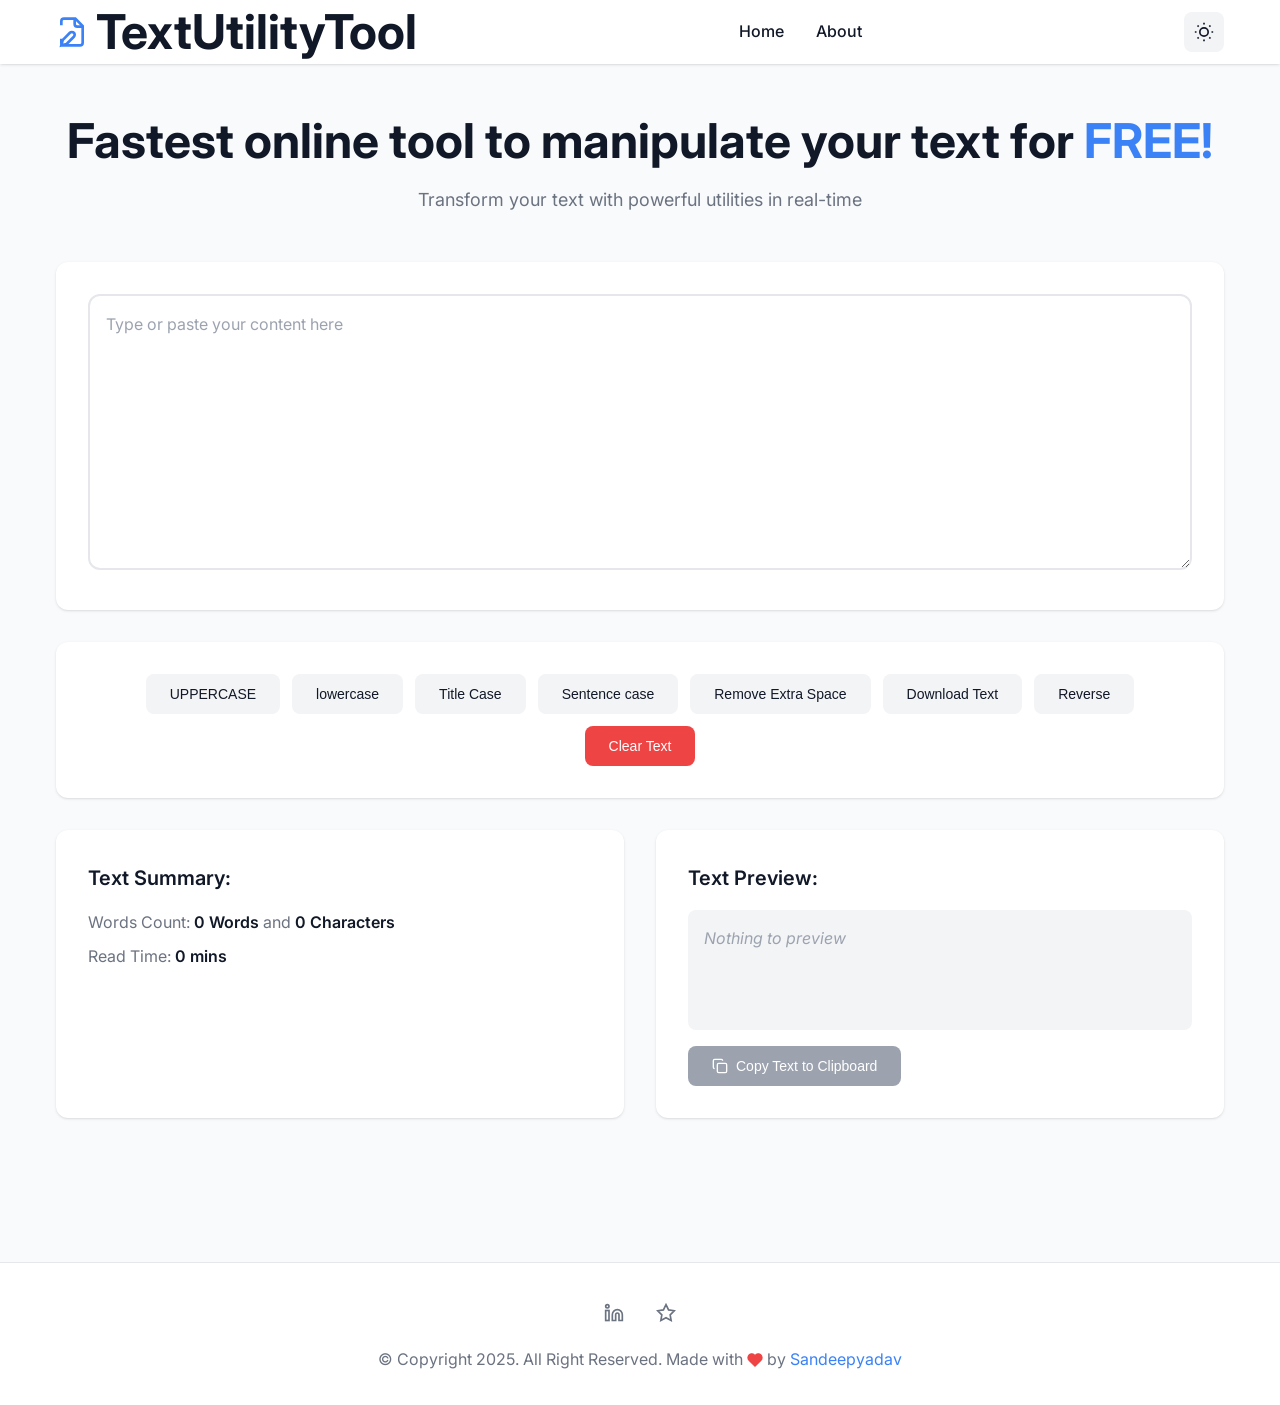
==== index.html @ ea77a511 "Add files via upload" ====
<!DOCTYPE html>
<html lang="en">
<head>
    <meta charset="UTF-8">
    <meta name="viewport" content="width=device-width, initial-scale=1.0">
    <title>TextUtility - Free Online Text Manipulation Tool</title>
    <meta name="description" content="Transform your text with our free online utility tool. Convert to uppercase, lowercase, title case, sentence case, and more!">
    <link rel="stylesheet" href="styles.css">
    <link rel="preconnect" href="https://fonts.googleapis.com">
    <link rel="preconnect" href="https://fonts.gstatic.com" crossorigin>
    <link href="https://fonts.googleapis.com/css2?family=Inter:wght@400;500;600;700&display=swap" rel="stylesheet">
</head>
<body>
    <!-- Header -->
    <header class="header">
        <div class="container">
            <div class="header-content">
                <div class="logo">
                    <svg class="logo-icon" viewBox="0 0 24 24" fill="none" stroke="currentColor" stroke-width="2">
                        <path d="M4 7V4a2 2 0 0 1 2-2h8.5L20 7.5V20a2 2 0 0 1-2 2H6a2 2 0 0 1-2-2v-3"/>
                        <path d="M14 2v4a2 2 0 0 0 2 2h4"/>
                        <path d="M10.42 12.61a2.1 2.1 0 1 1 2.97 2.97L7.95 21 4 22l1-3.95 5.42-5.44Z"/>
                    </svg>
                    <h1>TextUtilityTool</h1>
                </div>
                
                <nav class="nav">
                    <a href="#" class="nav-link">Home</a>
                    <a href="about.html" class="nav-link">About</a>

                </nav>
                
                <button class="theme-toggle" id="themeToggle">
                    <svg class="sun-icon" viewBox="0 0 24 24" fill="none" stroke="currentColor" stroke-width="2">
                        <circle cx="12" cy="12" r="5"/>
                        <path d="M12 1v2M12 21v2M4.22 4.22l1.42 1.42M18.36 18.36l1.42 1.42M1 12h2M21 12h2M4.22 19.78l1.42-1.42M18.36 5.64l1.42-1.42"/>
                    </svg>
                    <svg class="moon-icon" viewBox="0 0 24 24" fill="none" stroke="currentColor" stroke-width="2">
                        <path d="M21 12.79A9 9 0 1 1 11.21 3 7 7 0 0 0 21 12.79z"/>
                    </svg>
                </button>
            </div>
        </div>
    </header>

    <!-- Main Content -->
    <main class="main">
        <div class="container">
            <!-- Hero Section -->
            <div class="hero">
                <h1 class="hero-title">
                    Fastest online tool to manipulate your text for 
                    <span class="highlight">FREE!</span>
                </h1>
                <p class="hero-subtitle">
                    Transform your text with powerful utilities in real-time
                </p>
            </div>

            <!-- Text Input Section -->
            <div class="card">
                <textarea 
                    id="textInput" 
                    class="text-input" 
                    placeholder="Type or paste your content here"
                    rows="10"
                ></textarea>
            </div>

            <!-- Action Buttons -->
            <div class="card">
                <div class="button-grid">
                    <button class="btn btn-primary" onclick="transformText('uppercase')">UPPERCASE</button>
                    <button class="btn btn-primary" onclick="transformText('lowercase')">lowercase</button>
                    <button class="btn btn-primary" onclick="transformText('titleCase')">Title Case</button>
                    <button class="btn btn-primary" onclick="transformText('sentenceCase')">Sentence case</button>
                    <button class="btn btn-primary" onclick="transformText('removeExtraSpace')">Remove Extra Space</button>
					<button class="btn btn-primary" onclick="downloadText()">Download Text</button>
                    <button class="btn btn-primary" onclick="transformText('reverseText')">Reverse</button>


                    <button class="btn btn-danger" onclick="transformText('clearText')">Clear Text</button>
                </div>
            </div>

            <!-- Summary and Preview -->
            <div class="grid">
                <!-- Text Summary -->
                <div class="card">
                    <h3 class="card-title">Text Summary:</h3>
                    <div class="summary-content">
                        <p class="summary-text">
                            Words Count: <span class="summary-value" id="wordCount">0 Words</span> and 
                            <span class="summary-value" id="charCount">0 Characters</span>
                        </p>
                        <p class="summary-text">
                            Read Time: <span class="summary-value" id="readTime">0 mins</span>
                        </p>
                    </div>
                </div>

                <!-- Text Preview -->
                <div class="card">
                    <h3 class="card-title">Text Preview:</h3>
                    <div class="preview-content" id="textPreview">
                        <p class="preview-placeholder">Nothing to preview</p>
                    </div>
                    <button class="btn btn-copy" id="copyBtn" onclick="copyToClipboard()">
                        <svg class="copy-icon" viewBox="0 0 24 24" fill="none" stroke="currentColor" stroke-width="2">
                            <rect width="14" height="14" x="8" y="8" rx="2" ry="2"/>
                            <path d="M4 16c-1.1 0-2-.9-2-2V4c0-1.1.9-2 2-2h10c1.1 0 2 .9 2 2"/>
                        </svg>
                        <svg class="check-icon" viewBox="0 0 24 24" fill="none" stroke="currentColor" stroke-width="2">
                            <polyline points="20,6 9,17 4,12"/>
                        </svg>
                        <span class="copy-text">Copy Text to Clipboard</span>
                        <span class="copied-text">Copied!</span>
                    </button>
                </div>
            </div>
        </div>
    </main>

    <!-- Footer -->
    <footer class="footer">
        <div class="container">
            <div class="footer-content">
                <div class="social-links">
                    <a href="https://github.com/Sandeepyadav226028" class="social-link">
                        <svg viewBox="0 0 24 24" fill="none" stroke="currentColor" stroke-width="2">
                            <path d="M16 8a6 6 0 0 1 6 6v7h-4v-7a2 2 0 0 0-2-2 2 2 0 0 0-2 2v7h-4v-7a6 6 0 0 1 6-6z"/>
                            <rect width="4" height="12" x="2" y="9"/>
                            <circle cx="4" cy="4" r="2"/>
                        </svg>
                    </a>
                    <a href="#" class="social-link">
                        <svg viewBox="0 0 24 24" fill="none" stroke="currentColor" stroke-width="2">
                            <path d="M12 2l3.09 6.26L22 9.27l-5 4.87 1.18 6.88L12 17.77l-6.18 3.25L7 14.14 2 9.27l6.91-1.01L12 2z"/>
                        </svg>
                    </a>
                </div>
                
                <p class="footer-text">
                    © Copyright 2025. All Right Reserved. Made with 
                    <svg class="heart-icon" viewBox="0 0 24 24" fill="currentColor" stroke="currentColor" stroke-width="2">
                        <path d="M20.84 4.61a5.5 5.5 0 0 0-7.78 0L12 5.67l-1.06-1.06a5.5 5.5 0 0 0-7.78 7.78l1.06 1.06L12 21.23l7.78-7.78 1.06-1.06a5.5 5.5 0 0 0 0-7.78z"/>
                    </svg>
                    by <a href="#" class="footer-link">Sandeepyadav</a>
                </p>
            </div>
        </div>
    </footer>

    <script src="script.js"></script>
</body>
</html>
---- styles.css ----
/* Reset and Base Styles */
* {
    margin: 0;
    padding: 0;
    box-sizing: border-box;
}

:root {
    /* Light theme colors */
    --bg-primary: #f9fafb;
    --bg-secondary: #ffffff;
    --bg-tertiary: #f3f4f6;
    --text-primary: #111827;
    --text-secondary: #6b7280;
    --text-tertiary: #9ca3af;
    --border-color: #e5e7eb;
    --accent-color: #3b82f6;
    --accent-hover: #2563eb;
    --danger-color: #ef4444;
    --danger-hover: #dc2626;
    --shadow: 0 1px 3px 0 rgb(0 0 0 / 0.1), 0 1px 2px -1px rgb(0 0 0 / 0.1);
    --shadow-lg: 0 10px 15px -3px rgb(0 0 0 / 0.1), 0 4px 6px -4px rgb(0 0 0 / 0.1);
}

[data-theme="dark"] {
    /* Dark theme colors */
    --bg-primary: #111827;
    --bg-secondary: #1f2937;
    --bg-tertiary: #374151;
    --text-primary: #f9fafb;
    --text-secondary: #d1d5db;
    --text-tertiary: #9ca3af;
    --border-color: #4b5563;
    --accent-color: #3b82f6;
    --accent-hover: #60a5fa;
    --danger-color: #ef4444;
    --danger-hover: #f87171;
    --shadow: 0 1px 3px 0 rgb(0 0 0 / 0.3), 0 1px 2px -1px rgb(0 0 0 / 0.3);
    --shadow-lg: 0 10px 15px -3px rgb(0 0 0 / 0.3), 0 4px 6px -4px rgb(0 0 0 / 0.3);
}

body {
    font-family: 'Inter', -apple-system, BlinkMacSystemFont, 'Segoe UI', Roboto, sans-serif;
    background-color: var(--bg-primary);
    color: var(--text-primary);
    line-height: 1.6;
    transition: background-color 0.3s ease, color 0.3s ease;
    min-height: 100vh;
}

.container {
    max-width: 1200px;
    margin: 0 auto;
    padding: 0 1rem;
}

/* Header Styles */
.header {
    background-color: var(--bg-secondary);
    box-shadow: var(--shadow);
    position: sticky;
    top: 0;
    z-index: 100;
    transition: background-color 0.3s ease;
}

.header-content {
    display: flex;
    justify-content: space-between;
    align-items: center;
    height: 4rem;
}

.logo {
    display: flex;
    align-items: center;
    gap: 0.5rem;
    font-size: 1.5rem;
    font-weight: 700;
    color: var(--text-primary);
    text-decoration: none;
}

.logo-icon {
    width: 2rem;
    height: 2rem;
    color: var(--accent-color);
}

.nav {
    display: flex;
    gap: 2rem;
}

.nav-link {
    color: var(--text-primary);
    text-decoration: none;
    font-weight: 500;
    transition: color 0.2s ease;
}

.nav-link:hover {
    color: var(--accent-color);
}

.theme-toggle {
    background: var(--bg-tertiary);
    border: none;
    border-radius: 0.5rem;
    padding: 0.5rem;
    cursor: pointer;
    transition: all 0.2s ease;
    position: relative;
    width: 2.5rem;
    height: 2.5rem;
}

.theme-toggle:hover {
    background: var(--border-color);
}

.theme-toggle svg {
    width: 1.25rem;
    height: 1.25rem;
    color: var(--text-primary);
    position: absolute;
    top: 50%;
    left: 50%;
    transform: translate(-50%, -50%);
    transition: opacity 0.2s ease;
}

.sun-icon {
    opacity: 1;
}

.moon-icon {
    opacity: 0;
}

[data-theme="dark"] .sun-icon {
    opacity: 0;
}

[data-theme="dark"] .moon-icon {
    opacity: 1;
}

/* Main Content */
.main {
    padding: 3rem 0;
}

.hero {
    text-align: center;
    margin-bottom: 3rem;
}

.hero-title {
    font-size: clamp(2rem, 5vw, 3rem);
    font-weight: 700;
    margin-bottom: 1rem;
    line-height: 1.2;
}

.highlight {
    color: var(--accent-color);
}

.hero-subtitle {
    font-size: 1.125rem;
    color: var(--text-secondary);
    max-width: 600px;
    margin: 0 auto;
}

/* Card Styles */
.card {
    background-color: var(--bg-secondary);
    border-radius: 0.75rem;
    padding: 2rem;
    box-shadow: var(--shadow);
    margin-bottom: 2rem;
    transition: background-color 0.3s ease;
}

.card-title {
    font-size: 1.25rem;
    font-weight: 600;
    margin-bottom: 1rem;
    color: var(--text-primary);
}

/* Text Input */
.text-input {
    width: 100%;
    min-height: 16rem;
    padding: 1rem;
    border: 2px solid var(--border-color);
    border-radius: 0.75rem;
    background-color: var(--bg-secondary);
    color: var(--text-primary);
    font-family: inherit;
    font-size: 1rem;
    line-height: 1.5;
    resize: vertical;
    transition: all 0.3s ease;
}

.text-input:focus {
    outline: none;
    border-color: var(--accent-color);
    box-shadow: 0 0 0 3px rgb(59 130 246 / 0.1);
}

.text-input::placeholder {
    color: var(--text-tertiary);
}

/* Button Styles */
.button-grid {
    display: flex;
    flex-wrap: wrap;
    gap: 0.75rem;
    justify-content: center;
}

.btn {
    padding: 0.75rem 1.5rem;
    border: none;
    border-radius: 0.5rem;
    font-weight: 500;
    font-size: 0.875rem;
    cursor: pointer;
    transition: all 0.2s ease;
    transform: translateY(0);
}

.btn:hover {
    transform: translateY(-1px);
}

.btn:active {
    transform: translateY(0);
}

.btn-primary {
    background-color: var(--bg-tertiary);
    color: var(--text-primary);
}

.btn-primary:hover {
    background-color: var(--border-color);
}

.btn-danger {
    background-color: var(--danger-color);
    color: white;
}

.btn-danger:hover {
    background-color: var(--danger-hover);
}

.btn-copy {
    background-color: var(--accent-color);
    color: white;
    display: flex;
    align-items: center;
    gap: 0.5rem;
    position: relative;
}

.btn-copy:hover {
    background-color: var(--accent-hover);
}

.btn-copy:disabled {
    background-color: var(--text-tertiary);
    cursor: not-allowed;
    transform: none;
}

.btn-copy svg {
    width: 1rem;
    height: 1rem;
}

.check-icon,
.copied-text {
    opacity: 0;
    position: absolute;
}

.btn-copy.copied .copy-icon,
.btn-copy.copied .copy-text {
    opacity: 0;
}

.btn-copy.copied .check-icon,
.btn-copy.copied .copied-text {
    opacity: 1;
}

/* Grid Layout */
.grid {
    display: grid;
    grid-template-columns: 1fr;
    gap: 2rem;
}

@media (min-width: 768px) {
    .grid {
        grid-template-columns: 1fr 1fr;
    }
}

/* Summary Styles */
.summary-content {
    display: flex;
    flex-direction: column;
    gap: 0.5rem;
}

.summary-text {
    color: var(--text-secondary);
}

.summary-value {
    font-weight: 600;
    color: var(--text-primary);
}

/* Preview Styles */
.preview-content {
    min-height: 7.5rem;
    padding: 1rem;
    background-color: var(--bg-tertiary);
    border-radius: 0.5rem;
    margin-bottom: 1rem;
    white-space: pre-wrap;
    word-break: break-word;
    color: var(--text-primary);
}

.preview-placeholder {
    color: var(--text-tertiary);
    font-style: italic;
}

/* Footer */
.footer {
    background-color: var(--bg-secondary);
    padding: 2rem 0;
    margin-top: 4rem;
    border-top: 1px solid var(--border-color);
    transition: background-color 0.3s ease;
}

.footer-content {
    display: flex;
    flex-direction: column;
    align-items: center;
    gap: 1rem;
}

.social-links {
    display: flex;
    gap: 1rem;
}

.social-link {
    padding: 0.5rem;
    border-radius: 0.5rem;
    color: var(--text-secondary);
    transition: all 0.2s ease;
    display: flex;
    align-items: center;
    justify-content: center;
}

.social-link:hover {
    background-color: var(--bg-tertiary);
    color: var(--text-primary);
}

.social-link svg {
    width: 1.25rem;
    height: 1.25rem;
}

.footer-text {
    text-align: center;
    color: var(--text-secondary);
    display: flex;
    align-items: center;
    gap: 0.25rem;
    flex-wrap: wrap;
    justify-content: center;
}

.heart-icon {
    width: 1rem;
    height: 1rem;
    color: var(--danger-color);
}

.footer-link {
    color: var(--accent-color);
    text-decoration: none;
}

.footer-link:hover {
    text-decoration: underline;
}

/* Responsive Design */
@media (max-width: 768px) {
    .nav {
        display: none;
    }
    
    .button-grid {
        justify-content: stretch;
    }
    
    .btn {
        flex: 1;
        min-width: calc(50% - 0.375rem);
    }
    
    .hero-title {
        font-size: 2rem;
    }
    
    .card {
        padding: 1.5rem;
    }
    
    .container {
        padding: 0 0.75rem;
    }
}

@media (max-width: 480px) {
    .btn {
        min-width: 100%;
    }
    
    .footer-text {
        font-size: 0.875rem;
    }
}
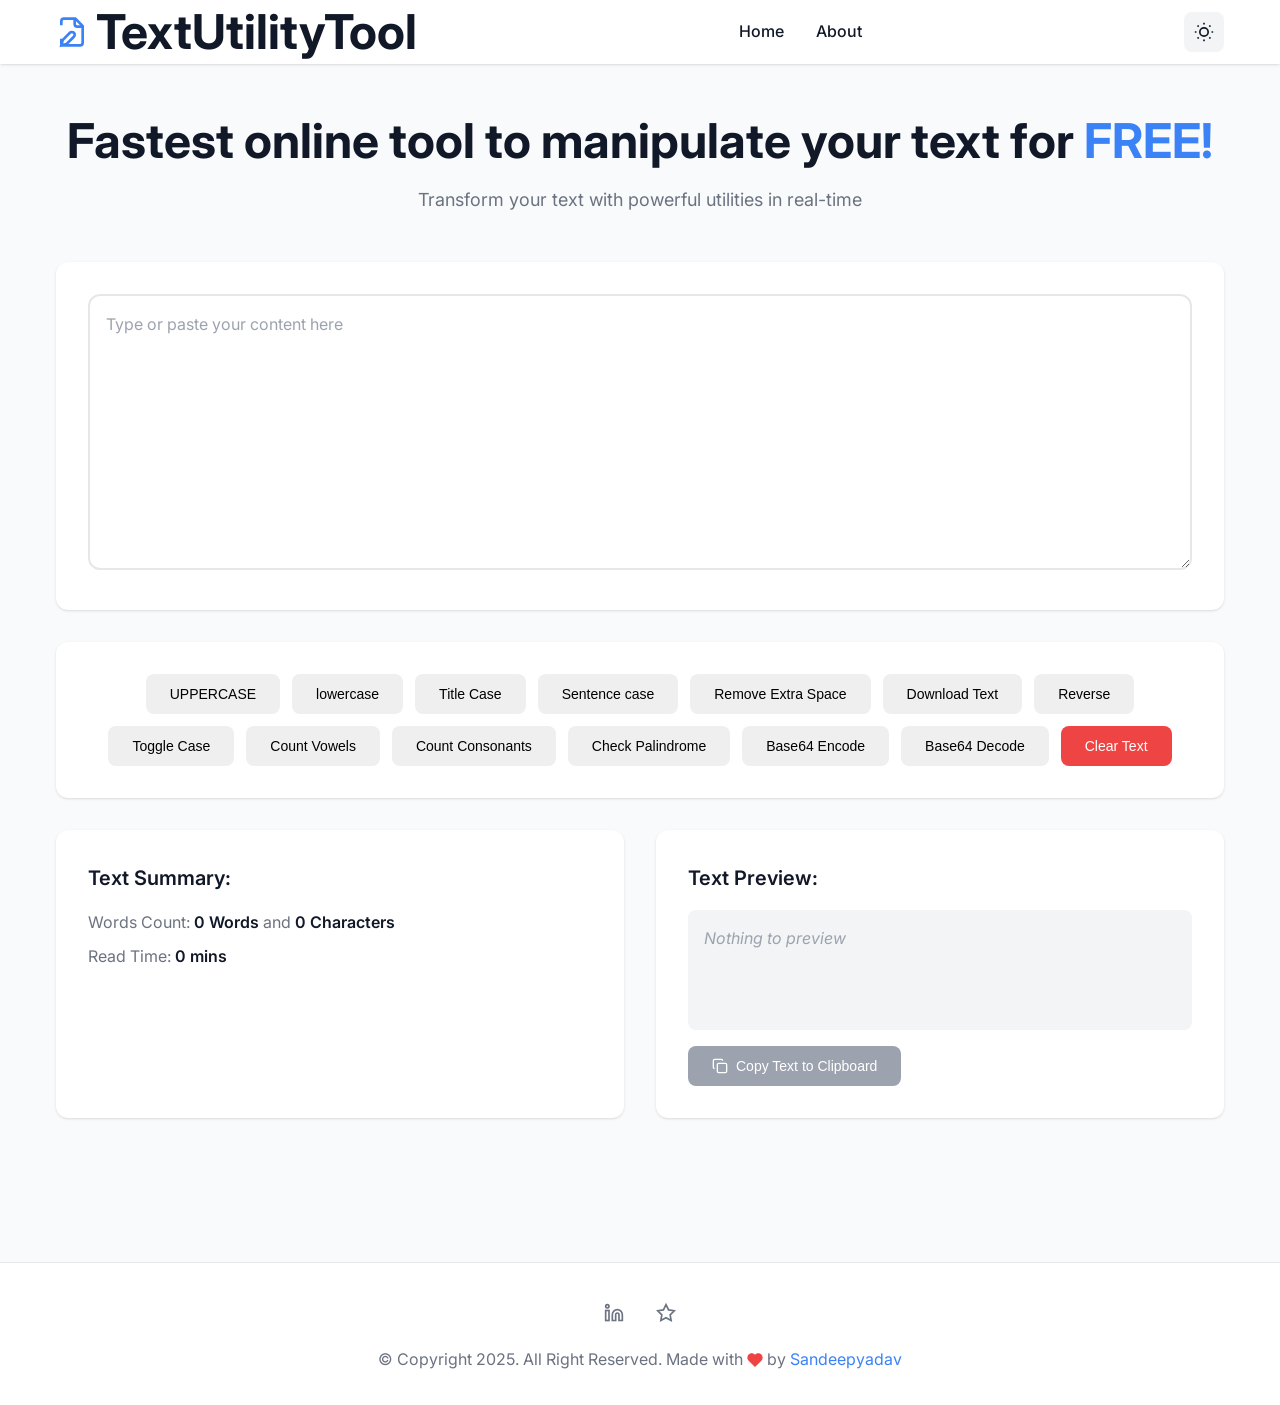
==== commit dc591ae0: "Add files via upload" ====
--- a/index.html
+++ b/index.html
@@ -1,15 +1,18 @@
 <!DOCTYPE html>
 <html lang="en">
+
 <head>
     <meta charset="UTF-8">
     <meta name="viewport" content="width=device-width, initial-scale=1.0">
     <title>TextUtility - Free Online Text Manipulation Tool</title>
-    <meta name="description" content="Transform your text with our free online utility tool. Convert to uppercase, lowercase, title case, sentence case, and more!">
+    <meta name="description"
+        content="Transform your text with our free online utility tool. Convert to uppercase, lowercase, title case, sentence case, and more!">
     <link rel="stylesheet" href="styles.css">
     <link rel="preconnect" href="https://fonts.googleapis.com">
     <link rel="preconnect" href="https://fonts.gstatic.com" crossorigin>
     <link href="https://fonts.googleapis.com/css2?family=Inter:wght@400;500;600;700&display=swap" rel="stylesheet">
 </head>
+
 <body>
     <!-- Header -->
     <header class="header">
@@ -17,26 +20,27 @@
             <div class="header-content">
                 <div class="logo">
                     <svg class="logo-icon" viewBox="0 0 24 24" fill="none" stroke="currentColor" stroke-width="2">
-                        <path d="M4 7V4a2 2 0 0 1 2-2h8.5L20 7.5V20a2 2 0 0 1-2 2H6a2 2 0 0 1-2-2v-3"/>
-                        <path d="M14 2v4a2 2 0 0 0 2 2h4"/>
-                        <path d="M10.42 12.61a2.1 2.1 0 1 1 2.97 2.97L7.95 21 4 22l1-3.95 5.42-5.44Z"/>
+                        <path d="M4 7V4a2 2 0 0 1 2-2h8.5L20 7.5V20a2 2 0 0 1-2 2H6a2 2 0 0 1-2-2v-3" />
+                        <path d="M14 2v4a2 2 0 0 0 2 2h4" />
+                        <path d="M10.42 12.61a2.1 2.1 0 1 1 2.97 2.97L7.95 21 4 22l1-3.95 5.42-5.44Z" />
                     </svg>
                     <h1>TextUtilityTool</h1>
                 </div>
-                
+
                 <nav class="nav">
-                    <a href="#" class="nav-link">Home</a>
+                    <a href="index.html" class="nav-link">Home</a>
                     <a href="about.html" class="nav-link">About</a>
 
                 </nav>
-                
+
                 <button class="theme-toggle" id="themeToggle">
                     <svg class="sun-icon" viewBox="0 0 24 24" fill="none" stroke="currentColor" stroke-width="2">
-                        <circle cx="12" cy="12" r="5"/>
-                        <path d="M12 1v2M12 21v2M4.22 4.22l1.42 1.42M18.36 18.36l1.42 1.42M1 12h2M21 12h2M4.22 19.78l1.42-1.42M18.36 5.64l1.42-1.42"/>
+                        <circle cx="12" cy="12" r="5" />
+                        <path
+                            d="M12 1v2M12 21v2M4.22 4.22l1.42 1.42M18.36 18.36l1.42 1.42M1 12h2M21 12h2M4.22 19.78l1.42-1.42M18.36 5.64l1.42-1.42" />
                     </svg>
                     <svg class="moon-icon" viewBox="0 0 24 24" fill="none" stroke="currentColor" stroke-width="2">
-                        <path d="M21 12.79A9 9 0 1 1 11.21 3 7 7 0 0 0 21 12.79z"/>
+                        <path d="M21 12.79A9 9 0 1 1 11.21 3 7 7 0 0 0 21 12.79z" />
                     </svg>
                 </button>
             </div>
@@ -49,7 +53,7 @@
             <!-- Hero Section -->
             <div class="hero">
                 <h1 class="hero-title">
-                    Fastest online tool to manipulate your text for 
+                    Fastest online tool to manipulate your text for
                     <span class="highlight">FREE!</span>
                 </h1>
                 <p class="hero-subtitle">
@@ -59,12 +63,8 @@
 
             <!-- Text Input Section -->
             <div class="card">
-                <textarea 
-                    id="textInput" 
-                    class="text-input" 
-                    placeholder="Type or paste your content here"
-                    rows="10"
-                ></textarea>
+                <textarea id="textInput" class="text-input" placeholder="Type or paste your content here"
+                    rows="10"></textarea>
             </div>
 
             <!-- Action Buttons -->
@@ -74,9 +74,21 @@
                     <button class="btn btn-primary" onclick="transformText('lowercase')">lowercase</button>
                     <button class="btn btn-primary" onclick="transformText('titleCase')">Title Case</button>
                     <button class="btn btn-primary" onclick="transformText('sentenceCase')">Sentence case</button>
-                    <button class="btn btn-primary" onclick="transformText('removeExtraSpace')">Remove Extra Space</button>
-					<button class="btn btn-primary" onclick="downloadText()">Download Text</button>
+                    <button class="btn btn-primary" onclick="transformText('removeExtraSpace')">Remove Extra
+                        Space</button>
+                    <button class="btn btn-primary" onclick="downloadText()">Download Text</button>
                     <button class="btn btn-primary" onclick="transformText('reverseText')">Reverse</button>
+                    <button class="btn btn-primary" onclick="transformText('toggleCase')">Toggle Case</button>
+                    <button class="btn btn-primary" onclick="transformText('vowelCount')">Count Vowels</button>
+                    <button class="btn btn-primary" onclick="transformText('consonantCount')">Count Consonants</button>
+                    <button class="btn btn-primary" onclick="transformText('isPalindrome')">Check Palindrome</button>
+                    <button class="btn btn-primary" onclick="transformText('base64Encode')">Base64 Encode</button>
+                    <button class="btn btn-primary" onclick="transformText('base64Decode')">Base64 Decode</button>
+
+
+
+
+
 
 
                     <button class="btn btn-danger" onclick="transformText('clearText')">Clear Text</button>
@@ -90,7 +102,7 @@
                     <h3 class="card-title">Text Summary:</h3>
                     <div class="summary-content">
                         <p class="summary-text">
-                            Words Count: <span class="summary-value" id="wordCount">0 Words</span> and 
+                            Words Count: <span class="summary-value" id="wordCount">0 Words</span> and
                             <span class="summary-value" id="charCount">0 Characters</span>
                         </p>
                         <p class="summary-text">
@@ -107,11 +119,11 @@
                     </div>
                     <button class="btn btn-copy" id="copyBtn" onclick="copyToClipboard()">
                         <svg class="copy-icon" viewBox="0 0 24 24" fill="none" stroke="currentColor" stroke-width="2">
-                            <rect width="14" height="14" x="8" y="8" rx="2" ry="2"/>
-                            <path d="M4 16c-1.1 0-2-.9-2-2V4c0-1.1.9-2 2-2h10c1.1 0 2 .9 2 2"/>
+                            <rect width="14" height="14" x="8" y="8" rx="2" ry="2" />
+                            <path d="M4 16c-1.1 0-2-.9-2-2V4c0-1.1.9-2 2-2h10c1.1 0 2 .9 2 2" />
                         </svg>
                         <svg class="check-icon" viewBox="0 0 24 24" fill="none" stroke="currentColor" stroke-width="2">
-                            <polyline points="20,6 9,17 4,12"/>
+                            <polyline points="20,6 9,17 4,12" />
                         </svg>
                         <span class="copy-text">Copy Text to Clipboard</span>
                         <span class="copied-text">Copied!</span>
@@ -128,22 +140,25 @@
                 <div class="social-links">
                     <a href="https://github.com/Sandeepyadav226028" class="social-link">
                         <svg viewBox="0 0 24 24" fill="none" stroke="currentColor" stroke-width="2">
-                            <path d="M16 8a6 6 0 0 1 6 6v7h-4v-7a2 2 0 0 0-2-2 2 2 0 0 0-2 2v7h-4v-7a6 6 0 0 1 6-6z"/>
-                            <rect width="4" height="12" x="2" y="9"/>
-                            <circle cx="4" cy="4" r="2"/>
+                            <path d="M16 8a6 6 0 0 1 6 6v7h-4v-7a2 2 0 0 0-2-2 2 2 0 0 0-2 2v7h-4v-7a6 6 0 0 1 6-6z" />
+                            <rect width="4" height="12" x="2" y="9" />
+                            <circle cx="4" cy="4" r="2" />
                         </svg>
                     </a>
                     <a href="#" class="social-link">
                         <svg viewBox="0 0 24 24" fill="none" stroke="currentColor" stroke-width="2">
-                            <path d="M12 2l3.09 6.26L22 9.27l-5 4.87 1.18 6.88L12 17.77l-6.18 3.25L7 14.14 2 9.27l6.91-1.01L12 2z"/>
+                            <path
+                                d="M12 2l3.09 6.26L22 9.27l-5 4.87 1.18 6.88L12 17.77l-6.18 3.25L7 14.14 2 9.27l6.91-1.01L12 2z" />
                         </svg>
                     </a>
                 </div>
-                
+
                 <p class="footer-text">
-                    © Copyright 2025. All Right Reserved. Made with 
-                    <svg class="heart-icon" viewBox="0 0 24 24" fill="currentColor" stroke="currentColor" stroke-width="2">
-                        <path d="M20.84 4.61a5.5 5.5 0 0 0-7.78 0L12 5.67l-1.06-1.06a5.5 5.5 0 0 0-7.78 7.78l1.06 1.06L12 21.23l7.78-7.78 1.06-1.06a5.5 5.5 0 0 0 0-7.78z"/>
+                    © Copyright 2025. All Right Reserved. Made with
+                    <svg class="heart-icon" viewBox="0 0 24 24" fill="currentColor" stroke="currentColor"
+                        stroke-width="2">
+                        <path
+                            d="M20.84 4.61a5.5 5.5 0 0 0-7.78 0L12 5.67l-1.06-1.06a5.5 5.5 0 0 0-7.78 7.78l1.06 1.06L12 21.23l7.78-7.78 1.06-1.06a5.5 5.5 0 0 0 0-7.78z" />
                     </svg>
                     by <a href="#" class="footer-link">Sandeepyadav</a>
                 </p>
@@ -153,4 +168,5 @@
 
     <script src="script.js"></script>
 </body>
+
 </html>
--- a/styles.css
+++ b/styles.css
@@ -233,33 +233,46 @@
     font-size: 0.875rem;
     cursor: pointer;
     transition: all 0.2s ease;
-    transform: translateY(0);
+    transform: translateY(-1);
+    position: relative;
+    overflow: hidden;
+}
+
+.btn::after {
+    content: '';
+    position: absolute;
+    width: 200%;
+    height: 200%;
+    background: rgba(255, 255, 255, 0.3);
+    top: 50%;
+    left: 50%;
+    transform: translate(-50%, -50%) scale(0);
+    border-radius: 50%;
+    pointer-events: none;
+    transition: transform 0.4s ease;
+}
+
+.btn:active::after {
+    transform: translate(-50%, -50%) scale(1);
+    transition: transform 0s;
 }
 
 .btn:hover {
     transform: translateY(-1px);
-}
-
-.btn:active {
-    transform: translateY(0);
-}
-
-.btn-primary {
-    background-color: var(--bg-tertiary);
-    color: var(--text-primary);
-}
-
-.btn-primary:hover {
-    background-color: var(--border-color);
+    background-color: #4a90e2 !important;
+    color: white !important;
+    box-shadow: 0 0 10px rgba(74, 144, 226, 0.5);
 }
 
 .btn-danger {
-    background-color: var(--danger-color);
+    background-color: #ef4444;
     color: white;
 }
 
 .btn-danger:hover {
-    background-color: var(--danger-hover);
+    background-color: #dc2626 !important;
+    color: white !important;
+    box-shadow: 0 0 10px rgba(239, 68, 68, 0.5);
 }
 
 .btn-copy {
@@ -419,24 +432,24 @@
     .nav {
         display: none;
     }
-    
+
     .button-grid {
         justify-content: stretch;
     }
-    
+
     .btn {
         flex: 1;
         min-width: calc(50% - 0.375rem);
     }
-    
+
     .hero-title {
         font-size: 2rem;
     }
-    
+
     .card {
         padding: 1.5rem;
     }
-    
+
     .container {
         padding: 0 0.75rem;
     }
@@ -446,7 +459,7 @@
     .btn {
         min-width: 100%;
     }
-    
+
     .footer-text {
         font-size: 0.875rem;
     }
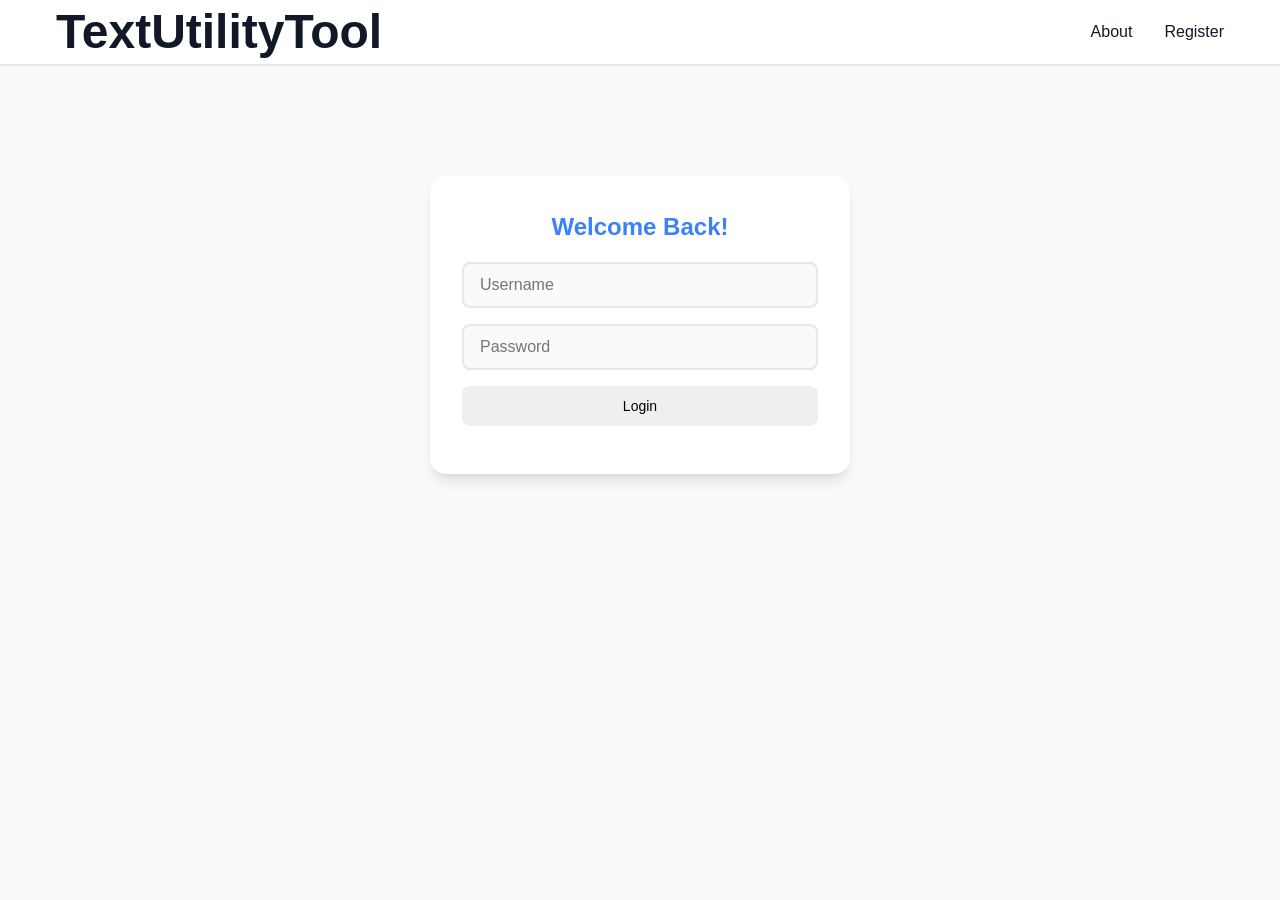
==== commit ade11a23: "Add files via upload" ====
--- a/index.html
+++ b/index.html
@@ -30,6 +30,7 @@
                 <nav class="nav">
                     <a href="index.html" class="nav-link">Home</a>
                     <a href="about.html" class="nav-link">About</a>
+					<a href="#" onclick="logout()" class="nav-link">Logout</a>
 
                 </nav>
 
@@ -84,13 +85,6 @@
                     <button class="btn btn-primary" onclick="transformText('isPalindrome')">Check Palindrome</button>
                     <button class="btn btn-primary" onclick="transformText('base64Encode')">Base64 Encode</button>
                     <button class="btn btn-primary" onclick="transformText('base64Decode')">Base64 Decode</button>
-
-
-
-
-
-
-
                     <button class="btn btn-danger" onclick="transformText('clearText')">Clear Text</button>
                 </div>
             </div>
@@ -145,7 +139,7 @@
                             <circle cx="4" cy="4" r="2" />
                         </svg>
                     </a>
-                    <a href="#" class="social-link">
+                    <a href="https://www.linkedin.com/in/sandeepyadav9670/" class="social-link">
                         <svg viewBox="0 0 24 24" fill="none" stroke="currentColor" stroke-width="2">
                             <path
                                 d="M12 2l3.09 6.26L22 9.27l-5 4.87 1.18 6.88L12 17.77l-6.18 3.25L7 14.14 2 9.27l6.91-1.01L12 2z" />
@@ -160,13 +154,24 @@
                         <path
                             d="M20.84 4.61a5.5 5.5 0 0 0-7.78 0L12 5.67l-1.06-1.06a5.5 5.5 0 0 0-7.78 7.78l1.06 1.06L12 21.23l7.78-7.78 1.06-1.06a5.5 5.5 0 0 0 0-7.78z" />
                     </svg>
-                    by <a href="#" class="footer-link">Sandeepyadav</a>
+                    by <a href="https://www.linkedin.com/in/sandeepyadav9670/" class="footer-link">Sandeepyadav</a>
                 </p>
             </div>
         </div>
     </footer>
 
-    <script src="script.js"></script>
+
+<script>
+  if (!localStorage.getItem("isLoggedIn")) {
+    window.location.href = "login.html";
+  }
+
+  function logout() {
+    localStorage.clear();
+    window.location.href = "login.html";
+  }
+</script>
+<script src="script.js"></script>
 </body>
 
-</html>+</html>
--- a/styles.css
+++ b/styles.css
@@ -463,4 +463,54 @@
     .footer-text {
         font-size: 0.875rem;
     }
-}+}
+/* Auth Pages (Login & Register) */
+.auth-container {
+  max-width: 420px;
+  margin: 4rem auto;
+  padding: 2rem;
+  background-color: var(--bg-secondary);
+  border-radius: 1rem;
+  box-shadow: var(--shadow-lg);
+  transition: all 0.3s ease;
+}
+
+.auth-heading {
+  text-align: center;
+  font-size: 1.75rem;
+  font-weight: 600;
+  margin-bottom: 1rem;
+  color: var(--accent-color);
+}
+
+.auth-form {
+  display: flex;
+  flex-direction: column;
+  gap: 1.25rem;
+}
+
+.auth-form input {
+  padding: 0.75rem 1rem;
+  border: 2px solid var(--border-color);
+  border-radius: 0.5rem;
+  background-color: var(--bg-primary);
+  color: var(--text-primary);
+  font-size: 1rem;
+  transition: border-color 0.3s ease, box-shadow 0.3s ease;
+}
+
+.auth-form input:focus {
+  outline: none;
+  border-color: var(--accent-color);
+  box-shadow: 0 0 0 3px rgb(59 130 246 / 0.1);
+}
+
+.auth-form .btn {
+  width: 100%;
+}
+
+.auth-error {
+  color: var(--danger-color);
+  font-size: 0.9rem;
+  text-align: center;
+}
